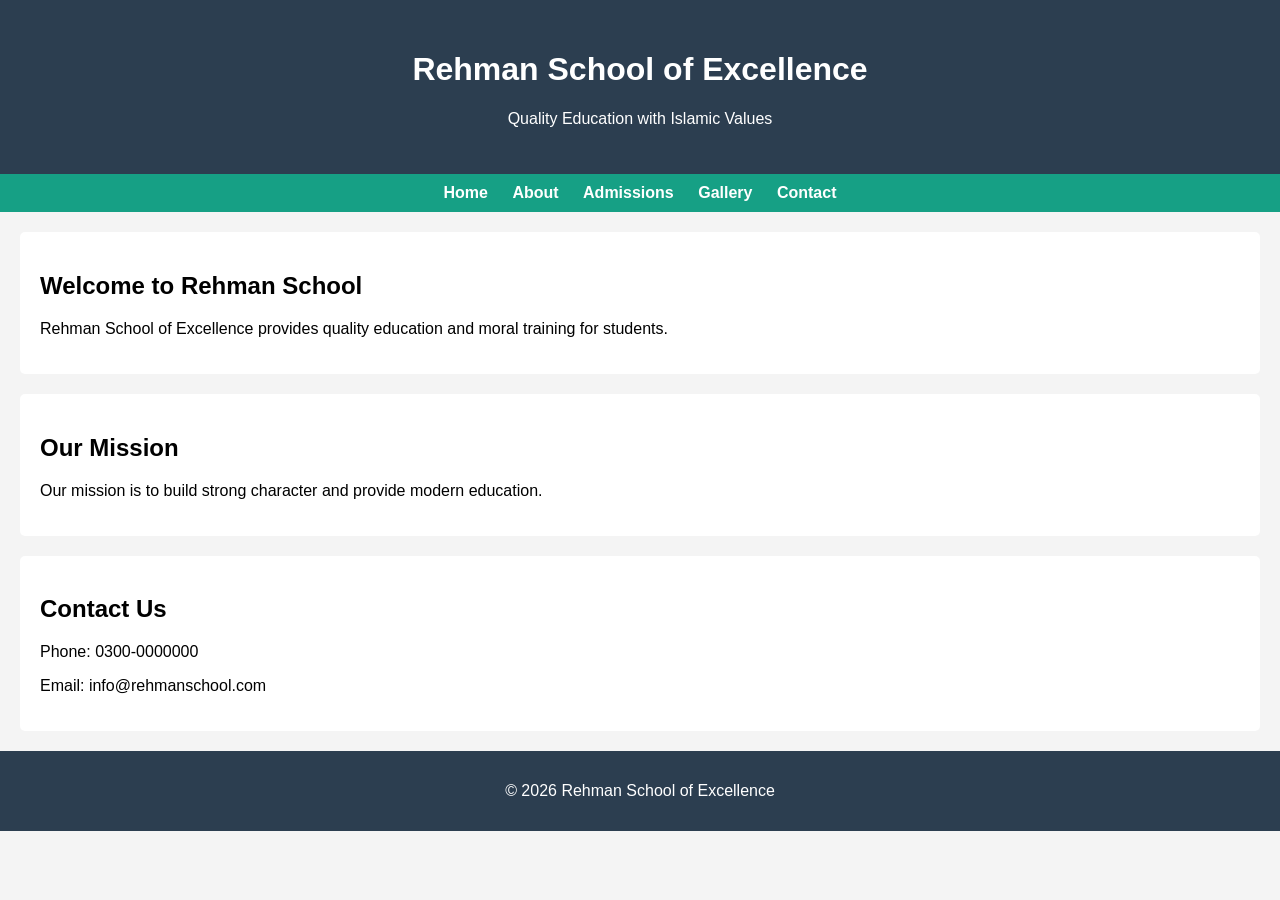
==== index.html @ fe7cb99e "Add files via upload" ====
<!DOCTYPE html>
<html>
<head>
<title>Rehman School of Excellence</title>
<link rel="stylesheet" href="style.css">
</head>

<body>

<header>
<h1>Rehman School of Excellence</h1>
<p>Quality Education with Islamic Values</p>
</header>

<nav>
<a href="#">Home</a>
<a href="#">About</a>
<a href="#">Admissions</a>
<a href="#">Gallery</a>
<a href="#">Contact</a>
</nav>

<section>
<h2>Welcome to Rehman School</h2>
<p>Rehman School of Excellence provides quality education and moral training for students.</p>
</section>

<section>
<h2>Our Mission</h2>
<p>Our mission is to build strong character and provide modern education.</p>
</section>

<section>
<h2>Contact Us</h2>
<p>Phone: 0300-0000000</p>
<p>Email: info@rehmanschool.com</p>
</section>

<footer>
<p>© 2026 Rehman School of Excellence</p>
</footer>

</body>
</html>
---- style.css ----
body{
font-family: Arial;
margin:0;
background:#f4f4f4;
}

header{
background:#2c3e50;
color:white;
padding:30px;
text-align:center;
}

nav{
background:#16a085;
text-align:center;
padding:10px;
}

nav a{
color:white;
margin:10px;
text-decoration:none;
font-weight:bold;
}

section{
padding:20px;
margin:20px;
background:white;
border-radius:5px;
}

footer{
background:#2c3e50;
color:white;
text-align:center;
padding:15px;
}
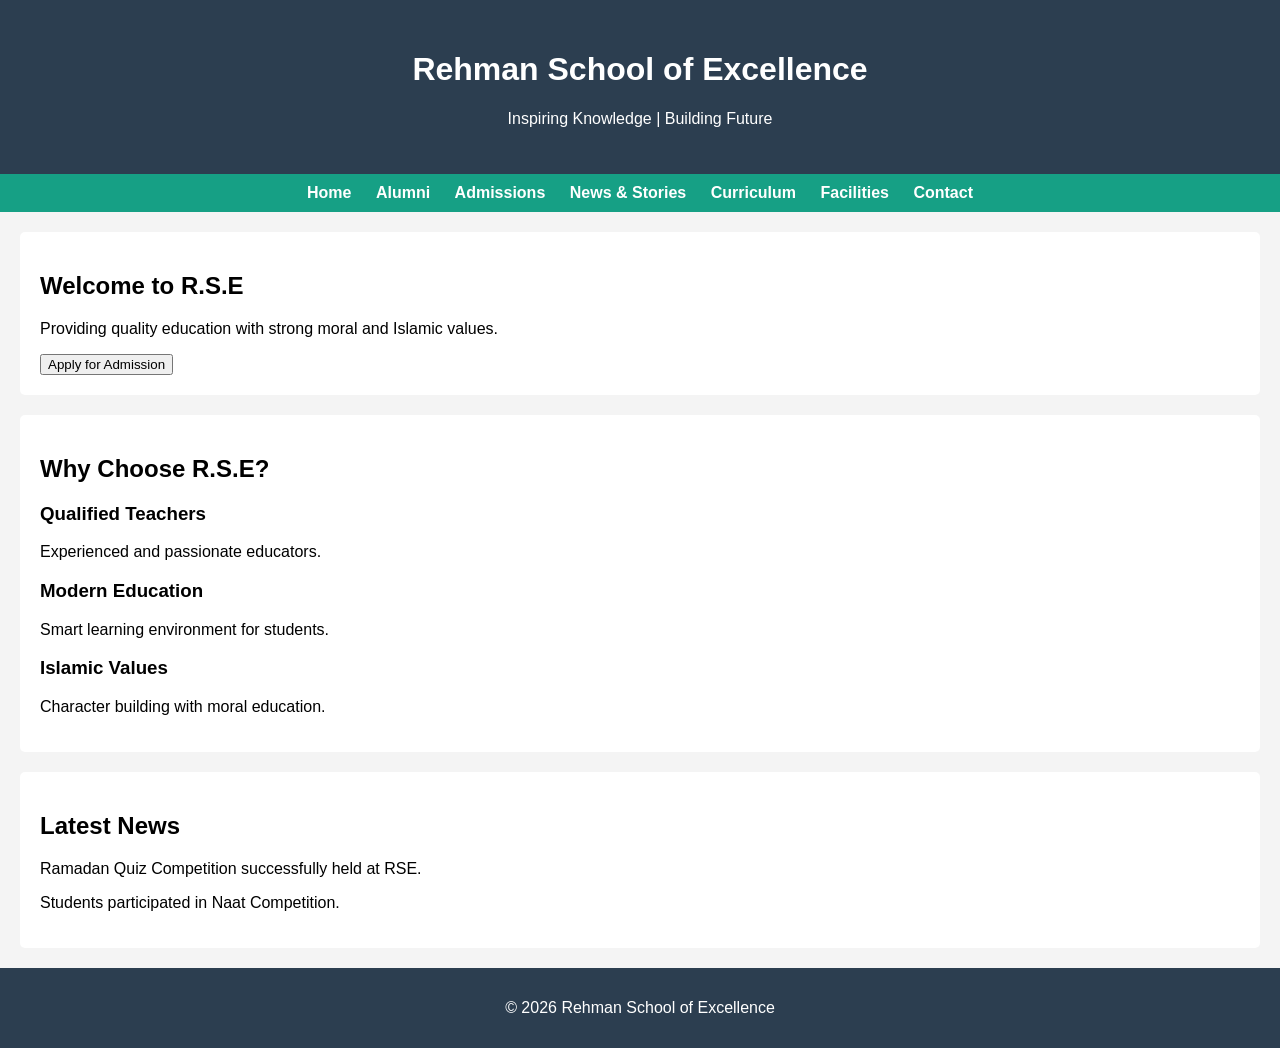
==== commit 070a1ebb: "Add files via upload" ====
--- a/index.html
+++ b/index.html
@@ -9,35 +9,64 @@
 
 <header>
 <h1>Rehman School of Excellence</h1>
-<p>Quality Education with Islamic Values</p>
+<p>Inspiring Knowledge | Building Future</p>
 </header>
 
 <nav>
-<a href="#">Home</a>
-<a href="#">About</a>
-<a href="#">Admissions</a>
-<a href="#">Gallery</a>
-<a href="#">Contact</a>
+<a href="index.html">Home</a>
+<a href="alumni.html">Alumni</a>
+<a href="admissions.html">Admissions</a>
+<a href="news.html">News & Stories</a>
+<a href="curriculum.html">Curriculum</a>
+<a href="facilities.html">Facilities</a>
+<a href="contact.html">Contact</a>
 </nav>
 
-<section>
-<h2>Welcome to Rehman School</h2>
-<p>Rehman School of Excellence provides quality education and moral training for students.</p>
+<section class="hero">
+<h2>Welcome to R.S.E</h2>
+<p>Providing quality education with strong moral and Islamic values.</p>
+<button>Apply for Admission</button>
 </section>
 
 <section>
-<h2>Our Mission</h2>
-<p>Our mission is to build strong character and provide modern education.</p>
+
+<h2>Why Choose R.S.E?</h2>
+
+<div class="cards">
+
+<div class="card">
+<h3>Qualified Teachers</h3>
+<p>Experienced and passionate educators.</p>
+</div>
+
+<div class="card">
+<h3>Modern Education</h3>
+<p>Smart learning environment for students.</p>
+</div>
+
+<div class="card">
+<h3>Islamic Values</h3>
+<p>Character building with moral education.</p>
+</div>
+
+</div>
+
 </section>
 
-<section>
-<h2>Contact Us</h2>
-<p>Phone: 0300-0000000</p>
-<p>Email: info@rehmanschool.com</p>
+<section class="news">
+
+<h2>Latest News</h2>
+
+<p>Ramadan Quiz Competition successfully held at RSE.</p>
+
+<p>Students participated in Naat Competition.</p>
+
 </section>
 
 <footer>
+
 <p>© 2026 Rehman School of Excellence</p>
+
 </footer>
 
 </body>
